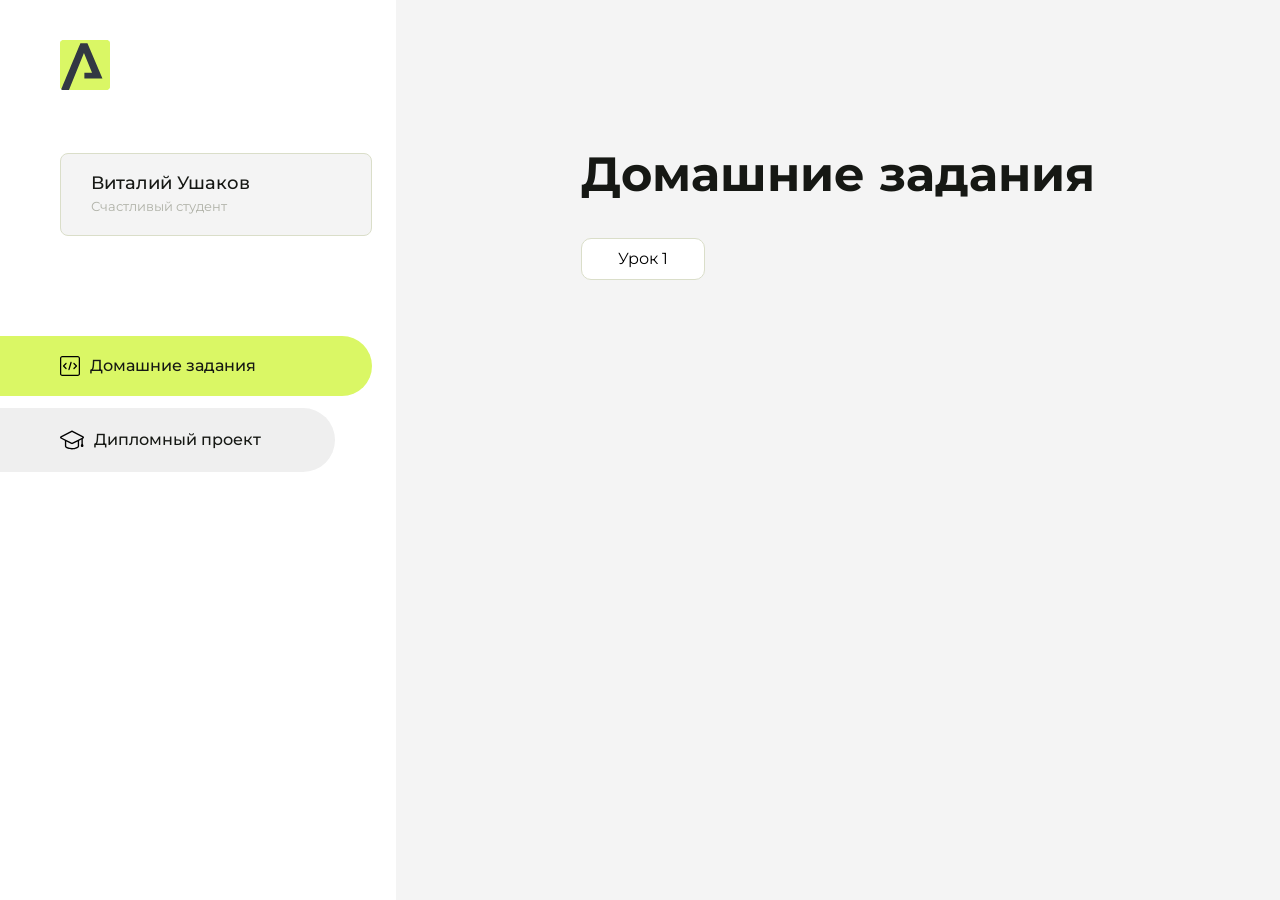
==== index.html @ 44dc0c4a "мой первый комит" ====
<!DOCTYPE html>
<html lang="en">
<head>
    <meta charset="UTF-8">
    <meta name="viewport" content="width=device-width, initial-scale=1.0">
    <title>Домашняя работа</title>
    <link rel="shortcut icon" href="src/logo.ico" type="image/x-icon">
    <link rel="preconnect" href="https://fonts.googleapis.com">
    <link rel="preconnect" href="https://fonts.gstatic.com" crossorigin>
    <link href="https://fonts.googleapis.com/css2?family=Montserrat:wght@400;500;700&family=Rubik:wght@500&display=swap"
          rel="stylesheet">
    <link rel="stylesheet" href="src/style.css">
</head>
<body id="body">
<div class="overlay" id="overlay"></div>
<div class="layout">
    <div class="burger" id="burger">
        <svg viewBox="0 0 24 24" fill="none" xmlns="http://www.w3.org/2000/svg">
            <g id="SVGRepo_bgCarrier" stroke-width="0"></g>
            <g id="SVGRepo_tracerCarrier" stroke-linecap="round" stroke-linejoin="round"></g>
            <g id="SVGRepo_iconCarrier">
                <path d="M4 18L20 18" stroke="#DAF765" stroke-width="2" stroke-linecap="round"></path>
                <path d="M4 12L20 12" stroke="#DAF765" stroke-width="2" stroke-linecap="round"></path>
                <path d="M4 6L20 6" stroke="#DAF765" stroke-width="2" stroke-linecap="round"></path>
            </g>
        </svg>
    </div>
    <aside class="sidebar" id="sidebar">
        <div class="sidebar__inner">
            <div class="logo">
                <svg width="50" height="50" viewBox="0 0 50 50" fill="none" xmlns="http://www.w3.org/2000/svg">
                    <g clip-path="url(#clip0_513_74730)">
                        <path d="M46.17 -0.257004H3.83C1.57281 -0.257004 -0.257 1.57281 -0.257 3.83V46.17C-0.257 48.4272 1.57281 50.257 3.83 50.257H46.17C48.4272 50.257 50.257 48.4272 50.257 46.17V3.83C50.257 1.57281 48.4272 -0.257004 46.17 -0.257004Z"
                              fill="#DAF765"/>
                        <path d="M24.375 38.4H42.461L27.441 3.1585H20.4355C20.4355 3.1585 6.7895 35.881 1.1945 49.294C2.015 50.0275 3.0945 50.257 3.6945 50.257H8.8445L23.954 13.07L32.0465 32.8285H24.375V38.4Z"
                              fill="#323843"/>
                    </g>
                    <defs>
                        <clipPath id="clip0_513_74730">
                            <rect width="50" height="50" fill="white"/>
                        </clipPath>
                    </defs>
                </svg>
            </div>
            <div class="sidebar__user">
                <div class="sidebar__name">Виталий Ушаков</div>
                <div class="sidebar__text">Счастливый студент</div>
            </div>
            <div class="sidebar__tabs">
                <div class="sidebar__item">
                    <button class="sidebar__button active" id="tasks">
                        <svg xmlns="http://www.w3.org/2000/svg" width="20" height="20" viewBox="0 0 20 20" fill="none">
                            <g clip-path="url(#clip0_704_74543)">
                                <path d="M17.7083 20H2.29167C1.0275 20 0 18.9725 0 17.7083V2.29167C0 1.0275 1.0275 0 2.29167 0H17.7083C18.9725 0 20 1.0275 20 2.29167V17.7083C20 18.9725 18.9725 20 17.7083 20ZM2.29167 1.25C1.7175 1.25 1.25 1.7175 1.25 2.29167V17.7083C1.25 18.2825 1.7175 18.75 2.29167 18.75H17.7083C18.2825 18.75 18.75 18.2825 18.75 17.7083V2.29167C18.75 1.7175 18.2825 1.25 17.7083 1.25H2.29167Z"
                                      fill="black"/>
                                <path d="M6.04167 13.125C5.88167 13.125 5.72167 13.0642 5.6 12.9417L3.1 10.4417C2.85583 10.1975 2.85583 9.80167 3.1 9.5575L5.6 7.0575C5.84417 6.81333 6.24 6.81333 6.48417 7.0575C6.72833 7.30167 6.72833 7.6975 6.48417 7.94167L4.42583 10L6.48417 12.0583C6.72833 12.3025 6.72833 12.6983 6.48417 12.9425C6.36167 13.0642 6.20167 13.125 6.04167 13.125Z"
                                      fill="black"/>
                                <path d="M8.95833 14.1667C8.9 14.1667 8.84 14.1583 8.78167 14.1417C8.45083 14.0442 8.26083 13.6967 8.35833 13.3658L10.4417 6.28251C10.5392 5.95084 10.8892 5.76417 11.2175 5.85917C11.5483 5.95667 11.7383 6.30417 11.6408 6.63501L9.5575 13.7183C9.47833 13.9908 9.22833 14.1667 8.95833 14.1667Z"
                                      fill="black"/>
                                <path d="M13.9583 13.125C13.7983 13.125 13.6383 13.0642 13.5167 12.9417C13.2725 12.6975 13.2725 12.3017 13.5167 12.0575L15.575 9.99916L13.5167 7.94083C13.2725 7.69666 13.2725 7.30083 13.5167 7.05666C13.7608 6.81249 14.1567 6.81249 14.4008 7.05666L16.9008 9.55666C17.145 9.80083 17.145 10.1967 16.9008 10.4408L14.4008 12.9408C14.2783 13.0642 14.1183 13.125 13.9583 13.125Z"
                                      fill="black"/>
                            </g>
                            <defs>
                                <clipPath id="clip0_704_74543">
                                    <rect width="20" height="20" fill="white"/>
                                </clipPath>
                            </defs>
                        </svg>
                        <span>Домашние задания</span></button>
                </div>
                <div class="sidebar__item">
                    <button class="sidebar__button" id="diplom">
                        <svg xmlns="http://www.w3.org/2000/svg" width="24" height="24" viewBox="0 0 24 24" fill="none">
                            <g clip-path="url(#clip0_704_74553)">
                                <path d="M23.2628 10.5971C23.7176 10.365 24 9.90375 24 9.39337C24 8.883 23.7176 8.42175 23.2628 8.18962L12.6135 2.75362C12.2291 2.55824 11.7705 2.55787 11.3854 2.75399L0.736875 8.19C0.282375 8.42175 0 8.883 0 9.39337C0 9.90375 0.282375 10.365 0.736875 10.5971L4.89038 12.7177V18.2074C4.89038 19.8154 8.412 21.393 12 21.393C15.5884 21.393 19.1096 19.815 19.1096 18.2074V12.7174L21.4609 11.517V15.8017L20.901 17.2305C20.7409 17.6389 20.7934 18.0994 21.0405 18.4616C21.2876 18.8246 21.6979 19.041 22.1366 19.041C22.5754 19.041 22.9852 18.8246 23.2324 18.462C23.4795 18.099 23.532 17.6385 23.3719 17.2301L22.8124 15.8021V10.827L23.2628 10.5971ZM17.7623 18.1721C17.6198 18.6375 15.3491 20.0419 12 20.0419C8.65088 20.0419 6.38025 18.6375 6.2415 18.2074V12.3037L6.23887 12.3019C6.23812 12.057 6.1065 11.8207 5.87325 11.7019L1.3515 9.39337L12 3.95737L22.6489 9.39337L12 14.8294L5.87325 11.7019C5.54063 11.5331 4.6695 11.6674 4.5 12C4.33012 12.3322 4.55813 12.5479 4.89038 12.7177L11.3857 16.0331C11.5781 16.1314 11.7889 16.1805 12 16.1805C12.2107 16.1805 12.4222 16.1314 12.6146 16.0331L17.7593 13.407L17.7623 18.1721Z"
                                      fill="black"/>
                            </g>
                            <defs>
                                <clipPath id="clip0_704_74553">
                                    <rect width="24" height="24" fill="white"/>
                                </clipPath>
                            </defs>
                        </svg>
                        <span>Дипломный проект</span></button>
                </div>
            </div>
        </div>

    </aside>
    <div class="content">
        <div class="container">
            <div class="content__block" id="tasksBlock">
                <div class="content__title">Домашние задания</div>
                <ul class="content__list">
                    <li class="content__list-item">
                        <a href="lesson1/index.html">Урок 1</a>
                    </li>
                </ul>
            </div>
            <div class="content__block hidden" id="diplomBlock">
                <div class="content__title">Дипломный проект</div>
                <div class="content__list-diplom">
                    <a href="ПАПКА-С-НОМЕРОМ-УРОКА">Ссылка на ДЗ</a>
                </div>
                <div class="content__decor">
                    <div class="content__decor-text">Давай проверим, чему ты научился!</div>
                    <div class="content__decor-img">
                        <img src="src/decor.png" alt="decor">
                    </div>
                </div>
            </div>
        </div>
    </div>
</div>
<script src="src/index.js"></script>
</body>
</html>
---- src/style.css ----
*{padding: 0;margin: 0;border: 0;}
*,*:before,*:after{-webkit-box-sizing: border-box;box-sizing: border-box;}
:focus,:active{outline: none;}
a:focus,a:active{outline: none;}
nav,footer,header,aside{display: block;}
html,body{
    height:100%;width:100%;
    font-size:100%;line-height:1;-ms-text-size-adjust:100%;-moz-text-size-adjust:100%;-webkit-text-size-adjust:100%;}
input,button,textarea{font-family:inherit;}
input::-ms-clear{display: none;}
button{cursor: pointer;}
button::-moz-focus-inner{padding:0;border:0;}
a,a:visited{text-decoration: none;}
a:hover{text-decoration: none;}
ul li{list-style: none;}
img{vertical-align: top;}
h1,h2,h3,h4,h5,h6{font-size:inherit;font-weight: inherit;}
a{color:inherit;}



body {
    font-family: "Montserrat",SansSerif;
    color: black;
}

body.overflow {
    overflow: hidden;
}



.layout {
    display: -webkit-box;
    display: -ms-flexbox;
    display: flex;
    min-height: 100vh;
}

.sidebar {
    padding: 40px 24px 40px 0;
    -ms-flex-negative: 0;
    flex-shrink: 0;
    background-color: white;
}



.content {
    -webkit-box-flex: 1;
    -ms-flex-positive: 1;
    flex-grow: 1;
    background-color: #F4F4F4;
}

.container {
    display: -webkit-box;
    display: -ms-flexbox;
    display: flex;
    -webkit-box-orient: vertical;
    -webkit-box-direction: normal;
    -ms-flex-direction: column;
    flex-direction: column;
    -webkit-box-pack: center;
    -ms-flex-pack: center;
    justify-content: center;
    -webkit-box-align: center;
    -ms-flex-align: center;
    align-items: center;
    padding: 150px 60px 80px 60px;
}


.logo {
    margin-left: 60px;
    margin-bottom: 60px;
}

.sidebar__user {
    background-color: #F4F4F4;
    padding: 20px 30px;
    margin-left: 60px;
    margin-bottom: 100px;
    border-radius: 8px;
    border: 1px solid #DADEC9;
}

.sidebar__name {
    color:#161814;
    font-size: 18px;
    font-weight: 500;
    margin-bottom: 6px;
}

.sidebar__text {
    color: #AFB1A7;
    font-size: 13px;
    font-weight: 400;
    line-height: 130%; /* 16.9px */
}

.sidebar__item {
    width: 372px;
}

.sidebar__button {
    display: -webkit-box;
    display: -ms-flexbox;
    display: flex;
    -webkit-box-align: center;
    -ms-flex-align: center;
    align-items: center;
    gap: 10px;
    padding: 20px 60px;
    margin-bottom: 12px;
    border-radius: 0px 100px 100px 0px;
    -webkit-transition: all .5s;
    -o-transition: all .5s;
    transition: all .5s;
    cursor: pointer;
    width: 90%;
    color:#161814;
    font-size: 16px;
    font-weight: 500;
}

.sidebar__button.active , .sidebar__button:hover {
    width: 100%;
    background-color: #DAF765;
}


.content__title {
    color: #161814;
    font-size: 48px;
    font-weight: 700;
    margin-bottom: 40px;
}

.content__list {
    display: -webkit-box;
    display: -ms-flexbox;
    display: flex;
    -webkit-box-align: center;
    -ms-flex-align: center;
    align-items: center;
    -ms-flex-wrap: wrap;
    flex-wrap: wrap;
    gap: 20px;
}



.content__list-item  {
    cursor: pointer;
    padding: 12px 18px;
    background-color: #fff;
    border-radius: 10px;
    border: 1px solid #DADEC9;
    -webkit-transition: all .3s;
    -o-transition: all .3s;
    transition: all .3s;
}

.content__list-item:hover,.content__list-diplom:hover {
    background-color: #AFB1A7;
}

li a {
    padding: 12px 18px;

}


.content__list-diplom {
    -webkit-transition: all .3s;
    -o-transition: all .3s;
    transition: all .3s;
    display: inline-block;
    padding: 12px 18px;
    background-color: #fff;
    border-radius: 10px;
    border: 1px solid #DADEC9;
}

.content__decor {
    display: -webkit-box;
    display: -ms-flexbox;
    display: flex;
    -webkit-box-align: center;
    -ms-flex-align: center;
    align-items: center;
}

.content__decor-text {
    color:#BEDD44;
    font-size: 36px;
    font-weight: 700;
    line-height: 110%; /* 39.6px */
}

.content__block {
    max-width: 1200px;
}

.content__block.hidden {
    display: none;
}

.content__decor-img img{
    width: 100%;
}

.burger {
    display: none;
    padding: 5px;
    position: fixed;
    top: 3%;
    right: 7%;
    width: 40px;
    height: 40px;
    background-color: #161814;
    border-radius: 50%;
    z-index: 10;
    border: 1px solid #DAF765;
}

@media (max-width: 768px) {
    .burger {
        display: block;
    }

    .sidebar {
        -webkit-transition: all .3s;
        -o-transition: all .3s;
        transition: all .3s;
        -webkit-transform: translateX(-100%);
        -ms-transform: translateX(-100%);
        transform: translateX(-100%);
        position: fixed;
        top: 0;
        left: 0;
        bottom: 0;
        z-index: 5;
    }

    .sidebar.show {
        -webkit-transform: translateX(0%);
        -ms-transform: translateX(0%);
        transform: translateX(0%);
    }

    .overlay {
        opacity: 0;
        pointer-events: none;
        -webkit-transition: all .3s;
        -o-transition: all .3s;
        transition: all .3s;
        position: absolute;
        top: 0;
        right: 0;
        left: 0;
        bottom: 0;
        z-index: 3;
        background-color: #000000e0;
    }

    .overlay.show {
        opacity: 1;
        pointer-events: all;
    }

    .container {
        padding: 40px 20px;
        min-height: 100%;
    }

    .content__decor {
        margin-top: 20px;
        -webkit-box-orient: vertical;
        -webkit-box-direction: normal;
        -ms-flex-direction: column;
        flex-direction: column;
    }
}

@media (max-width: 400px) {
    .sidebar__user {
        margin-left: 0;
    }
}
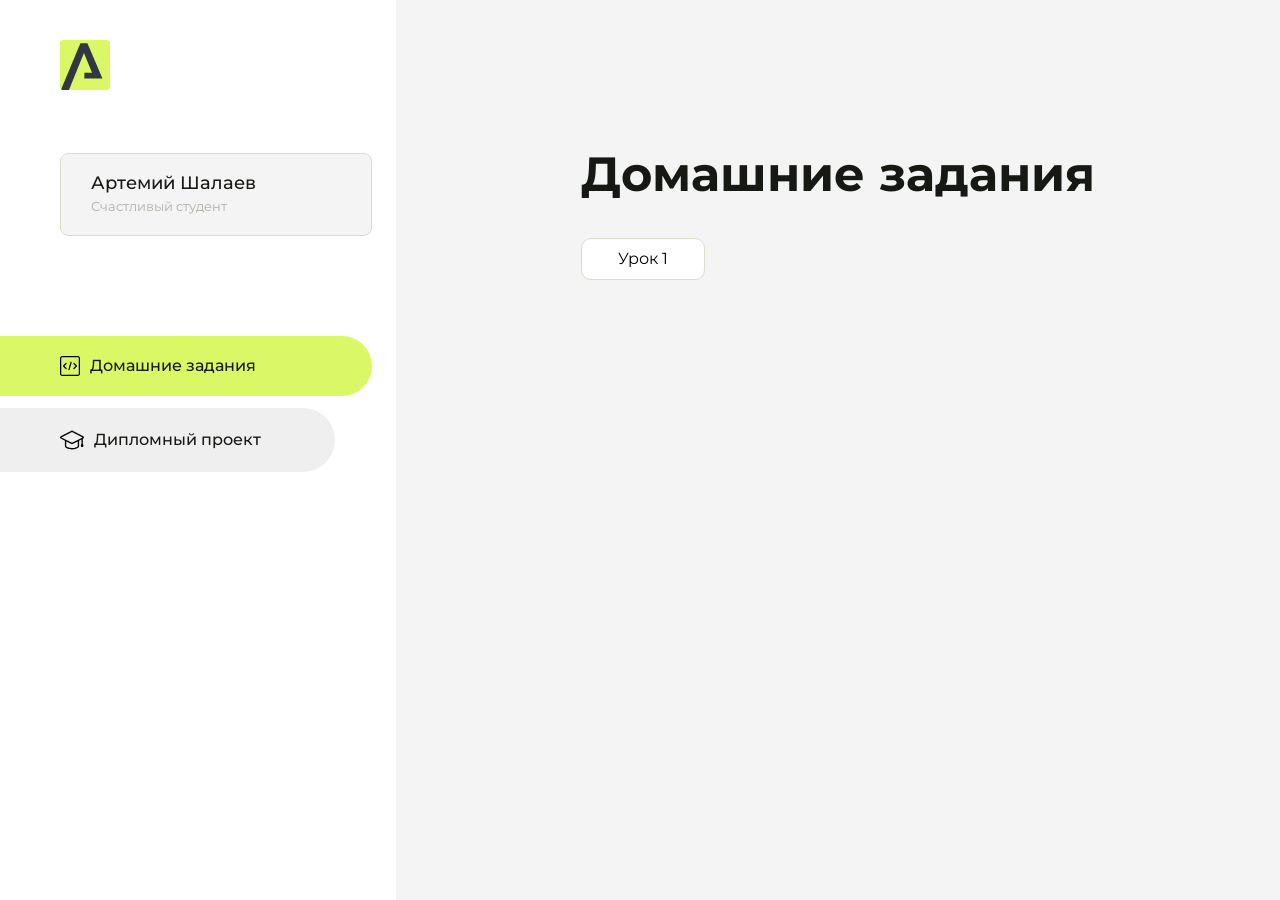
==== commit 05ff095b: "Update index.html" ====
--- a/index.html
+++ b/index.html
@@ -43,7 +43,7 @@
                 </svg>
             </div>
             <div class="sidebar__user">
-                <div class="sidebar__name">Виталий Ушаков</div>
+                <div class="sidebar__name">Артемий Шалаев</div>
                 <div class="sidebar__text">Счастливый студент</div>
             </div>
             <div class="sidebar__tabs">
@@ -93,7 +93,7 @@
                 <div class="content__title">Домашние задания</div>
                 <ul class="content__list">
                     <li class="content__list-item">
-                        <a href="lesson1/index.html">Урок 1</a>
+                        <a href="sayt/index.html">Урок 1</a>
                     </li>
                 </ul>
             </div>
@@ -115,3 +115,4 @@
 <script src="src/index.js"></script>
 </body>
 </html>
+
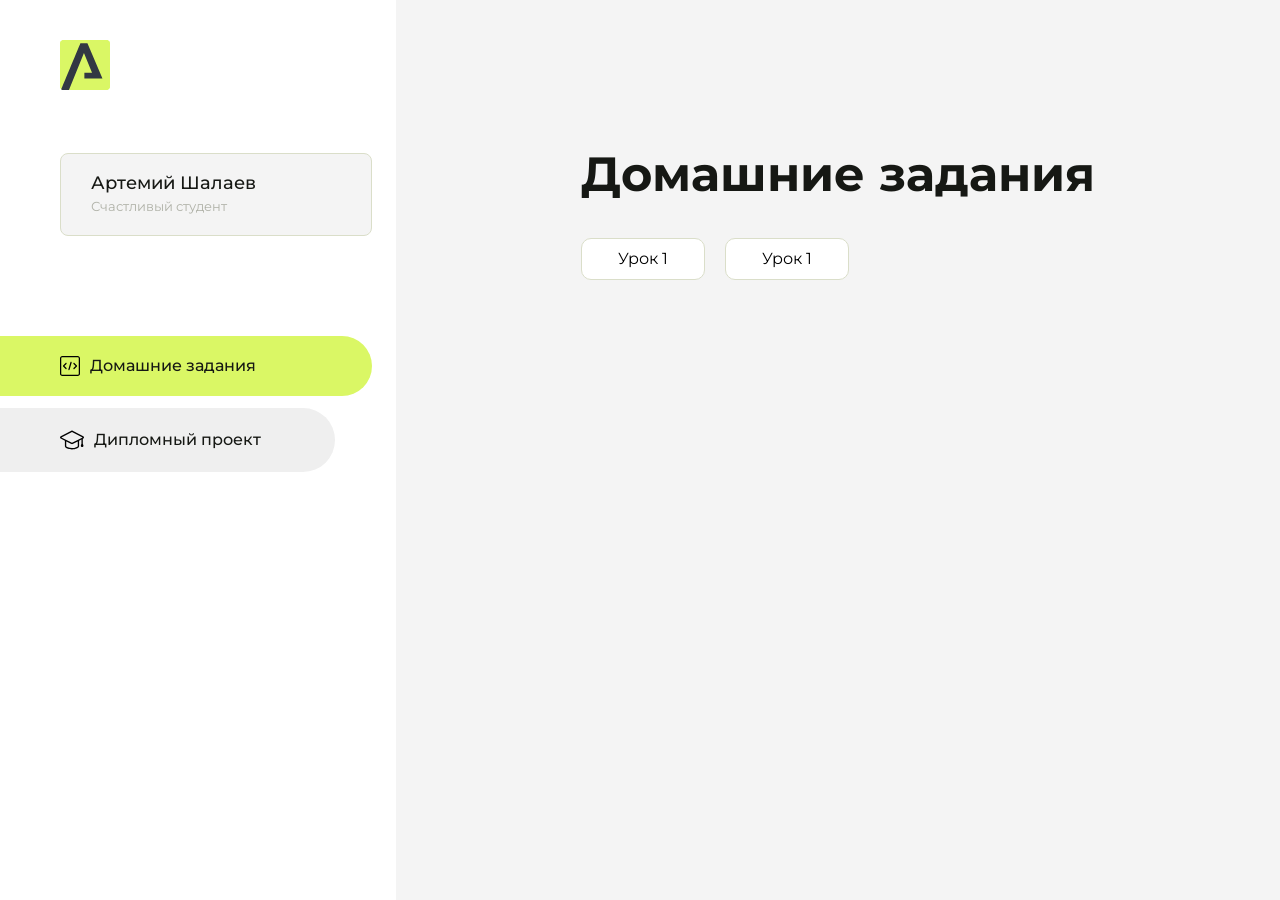
==== commit 207e5dfe: "Update index.html" ====
--- a/index.html
+++ b/index.html
@@ -95,6 +95,9 @@
                     <li class="content__list-item">
                         <a href="sayt/index.html">Урок 1</a>
                     </li>
+                    <li class="content__list-item">
+                        <a href="sayt/index.html">Урок 1</a>
+                    </li>
                 </ul>
             </div>
             <div class="content__block hidden" id="diplomBlock">
@@ -116,3 +119,4 @@
 </body>
 </html>
 
+
